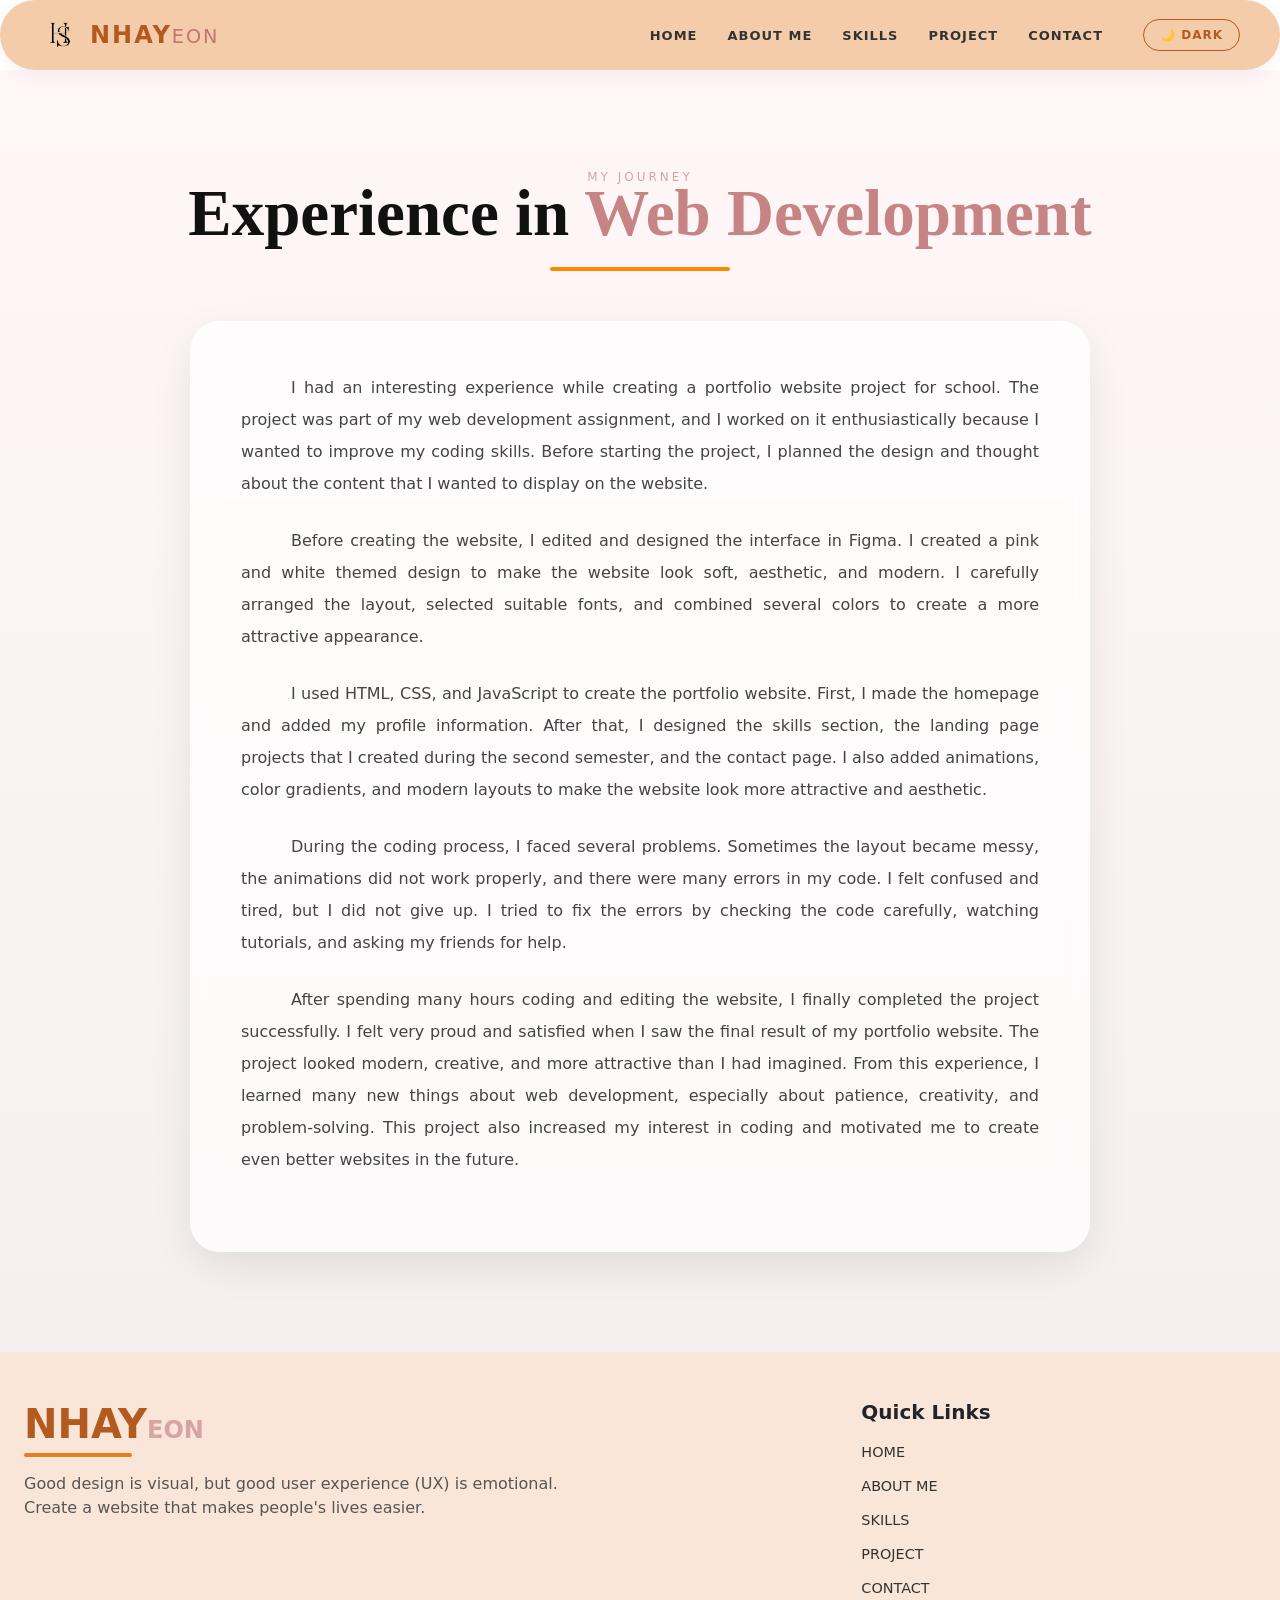
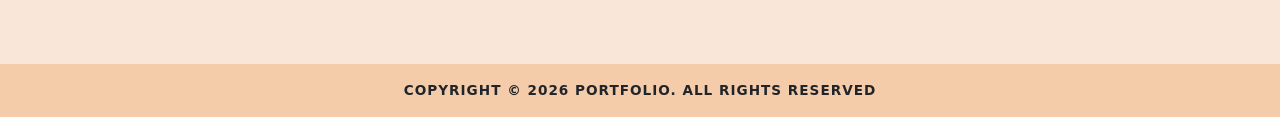
==== experience.html @ 0f987a3c "Add files via upload" ====
<!DOCTYPE html>
<html lang="en">
<head>
    <meta charset="UTF-8">
    <meta name="viewport" content="width=device-width, initial-scale=1.0">
    <title>Document</title>
    <link href="https://cdn.jsdelivr.net/npm/bootstrap@5.3.3/dist/css/bootstrap.min.css" rel="stylesheet">

</head>
<body>

    <style>
*{
    margin: 0;
    padding: 0;
    box-sizing: border-box;
}

header{
    padding:0;
}

.navbar{
    background-color:#f5ccaa !important;
    backdrop-filter:blur(10px);
    -webkit-backdrop-filter:blur(10px);
    margin:0 auto; 
    width:100%;
    border-radius:50px; 
    border:none;
    padding:15px 40px;
    box-shadow:0 4px 20px rgba(0, 0, 0, 0.05);
}

.logo{
    display:flex;
    align-items:center;
    gap:10px;
    font-weight:700;
    font-size:1.5rem;
    letter-spacing:2px;
    color:#B35A1F;
    transition:transform 0.3s ease;
    cursor:pointer;
}

.logo span{
    font-size:0.8em;
    font-weight:400;
    color:#c07474;
}

.logo:hover{
    transform:scale(1.05);
}

.nav-links{
    list-style:none;
    display:flex;
    align-items:center;
    gap:30px;
}

.nav-links a{
    position:relative;
    text-decoration:none !important;
    color:#333 !important;
    font-size:13px;
    font-weight:600;
    letter-spacing:1px;
    transition:0.3s ease;
    display:inline-block;
}

.nav-links a::after{
    content:'';
    position:absolute;
    width:0;
    height:2px;
    bottom:-4px;
    left:50%;
    background-color:#B35A1F;
    transition:all 0.3s ease-in-out;
    transform:translateX(-50%);
}

.nav-links a:hover::after{
    width:100%;
}

/* Navbar Scroll Effect */
.navbar.scrolled{
    background-color:rgba(247, 230, 212, 0.95);
    box-shadow:0 10px 30px rgba(0, 0, 0, 0.1);
    margin-top:10px;
}

/* Animasi Navbar */
.nav-links li{
    animation:fadeInDown 0.5s ease forwards;
    opacity:0;
}

.nav-links li:nth-child(1){ animation-delay:0.1s; }
.nav-links li:nth-child(2){ animation-delay:0.2s; }
.nav-links li:nth-child(3){ animation-delay:0.3s; }
.nav-links li:nth-child(4){ animation-delay:0.4s; }
.nav-links li:nth-child(5){ animation-delay:0.5s; }

@keyframes fadeInDown{
    from{
        opacity:0;
        transform:translateY(-20px);
    }
    to{
        opacity:1;
        transform:translateY(0);
    }
}
 /* EXPERIENCE SECTION */
.experience-section{
    background: linear-gradient(to bottom, #fff7f7, #f6efef);
    padding: 100px 0;
}

/* TITLE */
.experience-section .small-title{
    text-align: center;
    color: #d6a4a4;
    font-size: 12px;
    letter-spacing: 3px;
    margin-bottom: -10px;
}

.experience-section .main-title{
    text-align: center;
    font-size: 65px;
    font-family: 'Playfair Display', serif;
    font-weight: 700;
    color: #111;
    margin-bottom: 50px;
}

.experience-section .main-title span{
    color: #c78484;
}

/* GARIS */
.experience-section .main-title::after{
    content: '';
    display: block;
    width: 180px;
    height: 4px;
    background: #ff8800;
    margin: 15px auto 0;
    border-radius: 50px;
}

/* CARD */
.experience-card{
    width: 100%;
    max-width: 900px; /* biar memanjang */
    margin: auto;

    background: rgba(255,255,255,0.65);
    backdrop-filter: blur(10px);
    border: 1px solid rgba(255,255,255,0.4);
    border-radius: 30px;

    padding: 50px;

    box-shadow: 0 15px 40px rgba(0,0,0,0.08);

    position: relative;
    overflow: hidden;
}

/* PARAGRAF */
.experience-card p{
    text-align: justify;
    text-indent: 50px; /* MENJOROK */
    line-height: 2;
    font-size: 16px;
    color: #444;
    margin-bottom: 25px;
    position: relative;
    z-index: 2;
}

/* HOVER */
.experience-card:hover{
    transform: translateY(-5px);
    transition: .4s;
}

/* RESPONSIVE */
@media(max-width:768px){

    .experience-section{
        padding: 70px 20px;
    }

    .experience-section .main-title{
        font-size: 42px;
    }

    .experience-card{
        padding: 30px;
    }

    .experience-card p{
        font-size: 14px;
        line-height: 1.8;
        text-indent: 30px;
    }

}

/* FOOTER */
.footer-top{
    background-color:#f9e6d8;
    padding:60px 0 30px;
    margin-top:0;
}

.logo-wrapper{
    display:inline-block;
    margin-bottom:15px;
}

.nhay-logo{
    color:#B35A1F;
    font-size:2.5rem;
    margin-bottom:0;
}

.nhay-logo span{
    color:#D6A4A4;
    font-size:0.6em;
}

.line-decor{
    width:60%;
    height:4px;
    background-color:#e67e22;
    margin-top:5px;
    border-radius:20px;
}

/* Links */

.quick-links li{
    margin-bottom:10px;
    list-style:none;
}

.quick-links li a{
    text-decoration:none;
    color:#333;
    font-size:0.9rem;
    transition:0.3s;
}

.quick-links li a:hover{
    color:#b35a1f;
    padding-left:3px;
}

/* Copyright */

.copyright{
    background-color:#f5ccaa;
    font-size:0.85rem;
    letter-spacing:1px;
    padding:15px 0;
    text-align:center;
}

/* Vertical Line */

.vr{
    width:1.5px;
    background-color:#333;
    opacity:1;
}


/* DARK MODE */
.dark-toggle{
    background: transparent;
    border: 1.5px solid #b35a1f;
    border-radius: 50px;
    padding: 6px 16px;
    cursor: pointer;
    display: flex;
    align-items: center;
    gap: 6px;
    transition: all 0.3s ease;
    color: #b35a1f;
    font-weight: 600;
    font-size: 12px;
    letter-spacing: 1px;
    margin-left: 10px;
    white-space: nowrap;
}

.dark-toggle:hover{
    background: #b35a1f;
    color: #fff;
}

.dark-toggle .icon-moon{ display: inline; }
.dark-toggle .icon-sun{ display: none; }

body.dark-mode{
    background-color: #251510;
    color: #f2ddd0;
    transition: background-color 0.35s ease, color 0.35s ease;
}

/* Navbar */
body.dark-mode .navbar{
    background-color: #301a10 !important;
    box-shadow: 0 4px 20px rgba(0,0,0,0.3);
}

body.dark-mode .nav-links a{
    color: #f2ddd0 !important;
}

body.dark-mode .logo{
    color: #d4713a;
}

body.dark-mode .logo span{
    color: #c47a7a;
}

/* Toggle dalam dark mode */
body.dark-mode .dark-toggle{
    border-color: #d4713a;
    color: #d4713a;
}

body.dark-mode .dark-toggle:hover{
    background: #d4713a;
    color: #251510;
}

body.dark-mode .dark-toggle .icon-moon{ display: none; }
body.dark-mode .dark-toggle .icon-sun{ display: inline; }

/* Experience section */
body.dark-mode .experience-section{
    background: linear-gradient(to bottom, #251510, #2c1810);
}

body.dark-mode .experience-section .small-title{
    color: #c47a7a;
}

body.dark-mode .experience-section .main-title{
    color: #f2ddd0;
}

body.dark-mode .experience-section .main-title span{
    color: #c47a7a;
}

/* Card */
body.dark-mode .experience-card{
    background: rgba(62, 36, 22, 0.75);
    border-color: rgba(107, 56, 32, 0.5);
    box-shadow: 0 15px 40px rgba(0,0,0,0.3);
}

body.dark-mode .experience-card p{
    color: #c2967a;
}

/* Footer */
body.dark-mode .footer-top{
    background-color: #2c1810;
}

body.dark-mode .footer-top h5{
    color: #f2ddd0;
}

body.dark-mode .nhay-logo{
    color: #d4713a;
}

body.dark-mode .nhay-logo span{
    color: #c47a7a;
}

body.dark-mode .text-muted{
    color: #7a5040 !important;
}

body.dark-mode .quick-links li a{
    color: #c2967a;
}

body.dark-mode .quick-links li a:hover{
    color: #d4713a;
}

body.dark-mode .copyright{
    background-color: #1e100a;
    color: #7a5040;
}

    </style>

<header class="sticky-top animate__animated animate__fadeIn">
    <nav class="navbar d-flex justify-content-between align-items-center">

        <div class="logo">
            <img src="img/logo.png" alt="Logo" width="40" height="40">
            <div>NHAY<span>EON</span></div>
        </div>

        <ul class="nav-links mb-0">
            <li><a href="../portfolio1/index.html">HOME</a></li>
            <li><a href="../portfolio1/index.html#about">ABOUT ME</a></li>
            <li><a href="../portfolio1/index.html#skill">SKILLS</a></li>
            <li><a href="../portfolio1/index.html#project">PROJECT</a></li>
            <li><a href="../portfolio1/index.html#contact">CONTACT</a></li>


        <!-- DARK MODE TOGGLE — tambahan -->
        <button class="dark-toggle" id="darkToggle" aria-label="Toggle dark mode">
            <span class="icon-moon">🌙 DARK</span>
            <span class="icon-sun">☀️ LIGHT</span>
        </button>
        </ul>
    </nav>
</header>
    
<!-- EXPERIENCE SECTION -->
<section class="experience-section">

    <div class="container">

        <h5 class="small-title">MY JOURNEY</h5>

        <h1 class="main-title">
            Experience in <span>Web Development</span>
        </h1>

        <div class="experience-card">

            <p>
                I had an interesting experience while creating a portfolio website project for school. 
                The project was part of my web development assignment, and I worked on it enthusiastically 
                because I wanted to improve my coding skills. Before starting the project, I planned the 
                design and thought about the content that I wanted to display on the website.
            </p>

            <p>
                Before creating the website, I edited and designed the interface in Figma. 
                I created a pink and white themed design to make the website look soft, aesthetic, 
                and modern. I carefully arranged the layout, selected suitable fonts, and combined 
                several colors to create a more attractive appearance.
            </p>

            <p>
                I used HTML, CSS, and JavaScript to create the portfolio website. First, I made 
                the homepage and added my profile information. After that, I designed the skills 
                section, the landing page projects that I created during the second semester, and 
                the contact page. I also added animations, color gradients, and modern layouts to 
                make the website look more attractive and aesthetic.
            </p>

            <p>
                During the coding process, I faced several problems. Sometimes the layout became 
                messy, the animations did not work properly, and there were many errors in my code. 
                I felt confused and tired, but I did not give up. I tried to fix the errors by 
                checking the code carefully, watching tutorials, and asking my friends for help.
            </p>

            <p>
                After spending many hours coding and editing the website, I finally completed the 
                project successfully. I felt very proud and satisfied when I saw the final result 
                of my portfolio website. The project looked modern, creative, and more attractive 
                than I had imagined. From this experience, I learned many new things about web 
                development, especially about patience, creativity, and problem-solving. This project 
                also increased my interest in coding and motivated me to create even better websites 
                in the future.
            </p>

        </div>

    </div>

</section>

<!-- FOOTER -->
<footer class="footer-top py-5">

    <div class="container-fluid px-4">

        <div class="row align-items-start gy-4">

            <!-- KIRI -->
            <div class="col-md-8 mb-4 mb-md-0" data-aos="fade-up">

                <div class="logo-wrapper">

                    <h3 class="fw-bold nhay-logo mb-0">
                        NHAY<span>EON</span>
                    </h3>

                    <div class="line-decor"></div>

                </div>

                <p class="text-muted">
                    Good design is visual, but good user experience (UX) is emotional.
                    <br>
                    Create a website that makes people's lives easier.
                </p>

            </div>

            <!-- KANAN -->
            <div class="col-md-4">

                <h5 class="fw-bold mb-3">Quick Links</h5>

                <ul class="list-unstyled quick-links">
                    <li><a href="../portfolio1/index.html">HOME</a></li>
                    <li><a href="../portfolio1/index.html#about">ABOUT ME</a></li>
                    <li><a href="../portfolio1/index.html#skill">SKILLS</a></li>
                    <li><a href="../portfolio1/index.html#project">PROJECT</a></li>
                    <li><a href="../portfolio1/index.html#contact">CONTACT</a></li>
                </ul>

            </div>

        </div>

    </div>

</footer>

<!-- COPYRIGHT -->
<div class="copyright py-3 text-center">
    <p class="mb-0 fw-bold">
        COPYRIGHT © 2026 PORTFOLIO. ALL RIGHTS RESERVED
    </p>
</div>

<script src="https://cdn.jsdelivr.net/npm/bootstrap@5.3.0/dist/js/bootstrap.bundle.min.js"></script>

<!-- DARK MODE SCRIPT — tambahan saja, tidak mengubah script di atas -->
<script>
    const toggleBtn = document.getElementById('darkToggle');
    const body = document.body;

    if(localStorage.getItem('darkMode') === 'enabled'){
        body.classList.add('dark-mode');
    }

    toggleBtn.addEventListener('click', function(){
        body.classList.toggle('dark-mode');
        if(body.classList.contains('dark-mode')){
            localStorage.setItem('darkMode', 'enabled');
        } else {
            localStorage.setItem('darkMode', 'disabled');
        }
    });
</script>

</body>
</html>
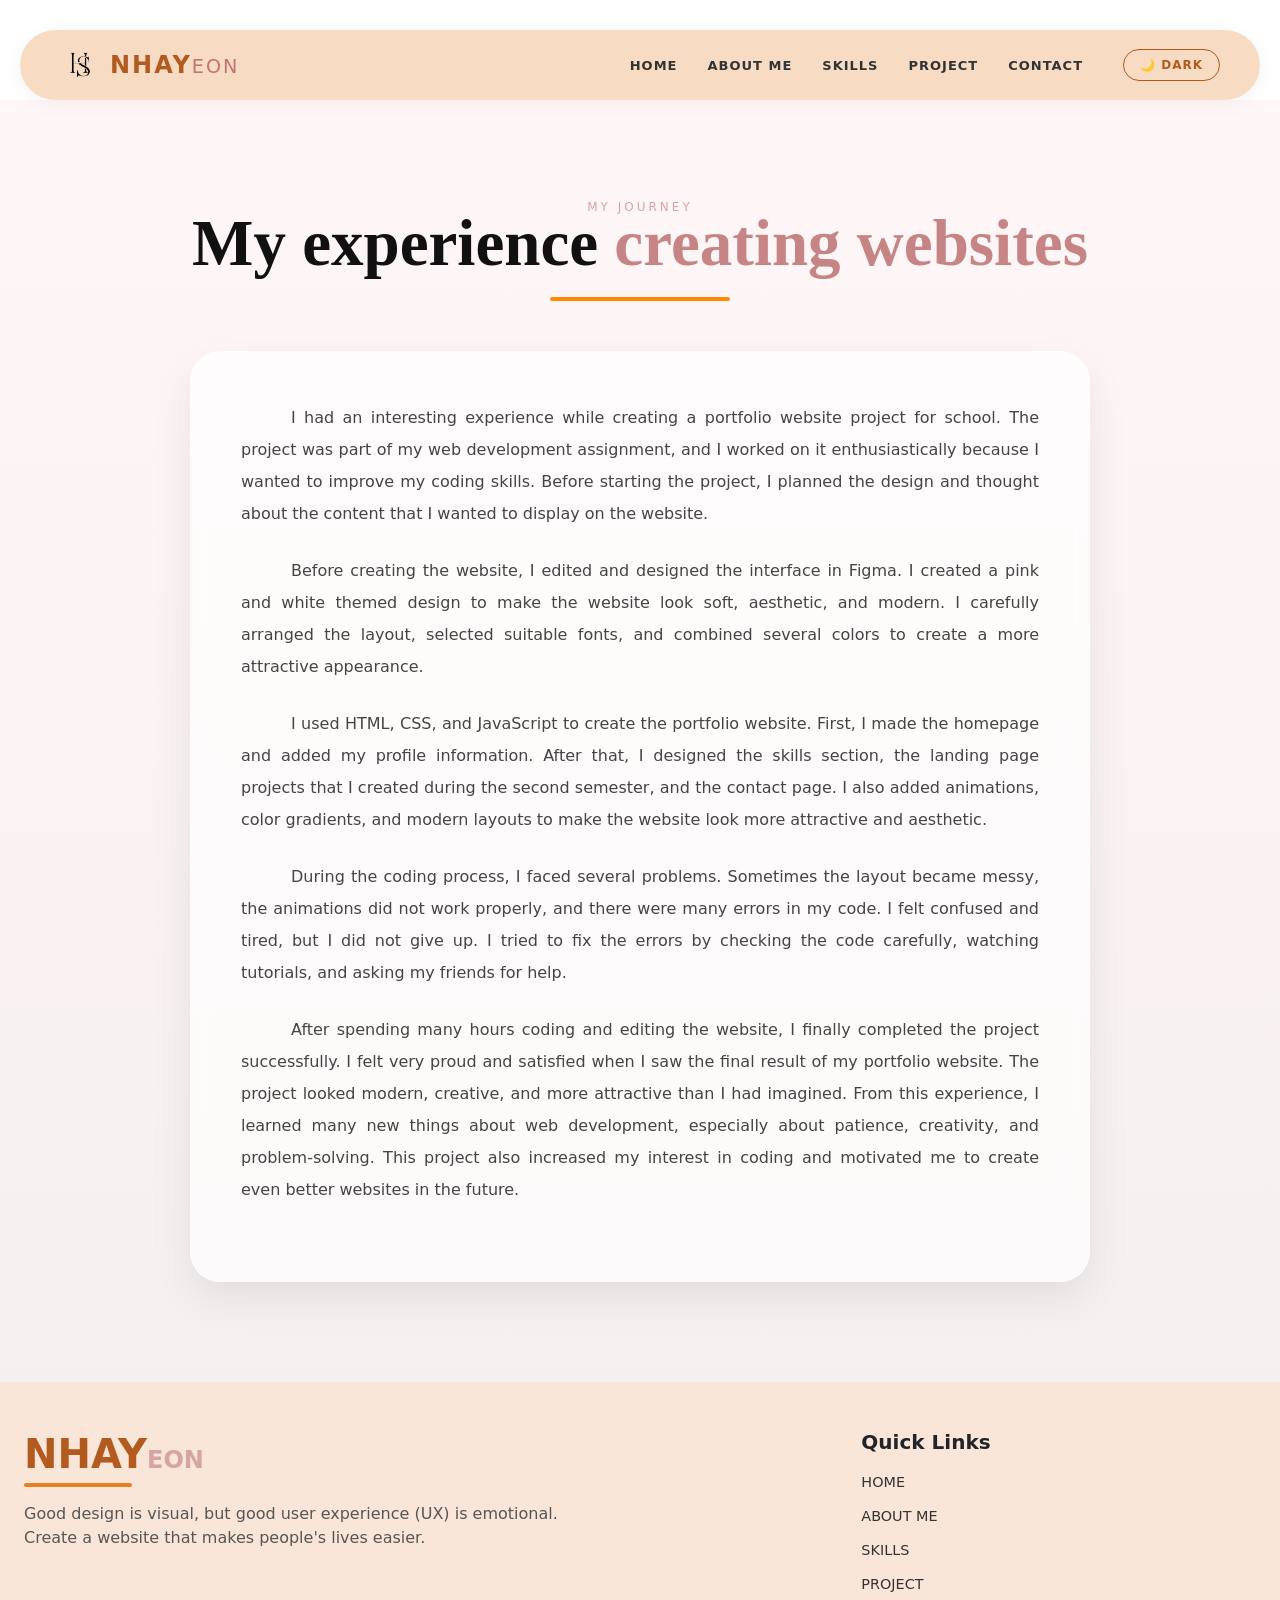
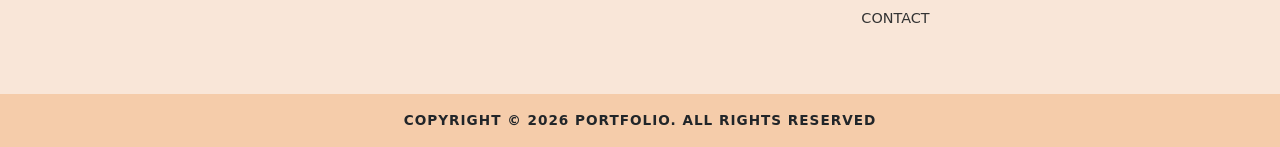
==== commit 2c7e3ff4: "Update experience.html" ====
--- a/experience.html
+++ b/experience.html
@@ -17,14 +17,15 @@
 }
 
 header{
-    padding:0;
+    padding:10px 20px 0 20px;
 }
 
 .navbar{
-    background-color:#f5ccaa !important;
+    background-color:rgba(245, 204, 170, 0.7) !important;
     backdrop-filter:blur(10px);
     -webkit-backdrop-filter:blur(10px);
     margin:0 auto; 
+    margin-top:20px;
     width:100%;
     border-radius:50px; 
     border:none;
@@ -159,7 +160,7 @@
 /* CARD */
 .experience-card{
     width: 100%;
-    max-width: 900px; /* biar memanjang */
+    max-width: 900px;
     margin: auto;
 
     background: rgba(255,255,255,0.65);
@@ -178,7 +179,7 @@
 /* PARAGRAF */
 .experience-card p{
     text-align: justify;
-    text-indent: 50px; /* MENJOROK */
+    text-indent: 50px;
     line-height: 2;
     font-size: 16px;
     color: #444;
@@ -447,7 +448,7 @@
         <h5 class="small-title">MY JOURNEY</h5>
 
         <h1 class="main-title">
-            Experience in <span>Web Development</span>
+            My experience <span> creating websites</span>
         </h1>
 
         <div class="experience-card">
@@ -575,4 +576,4 @@
 </script>
 
 </body>
-</html>+</html>
